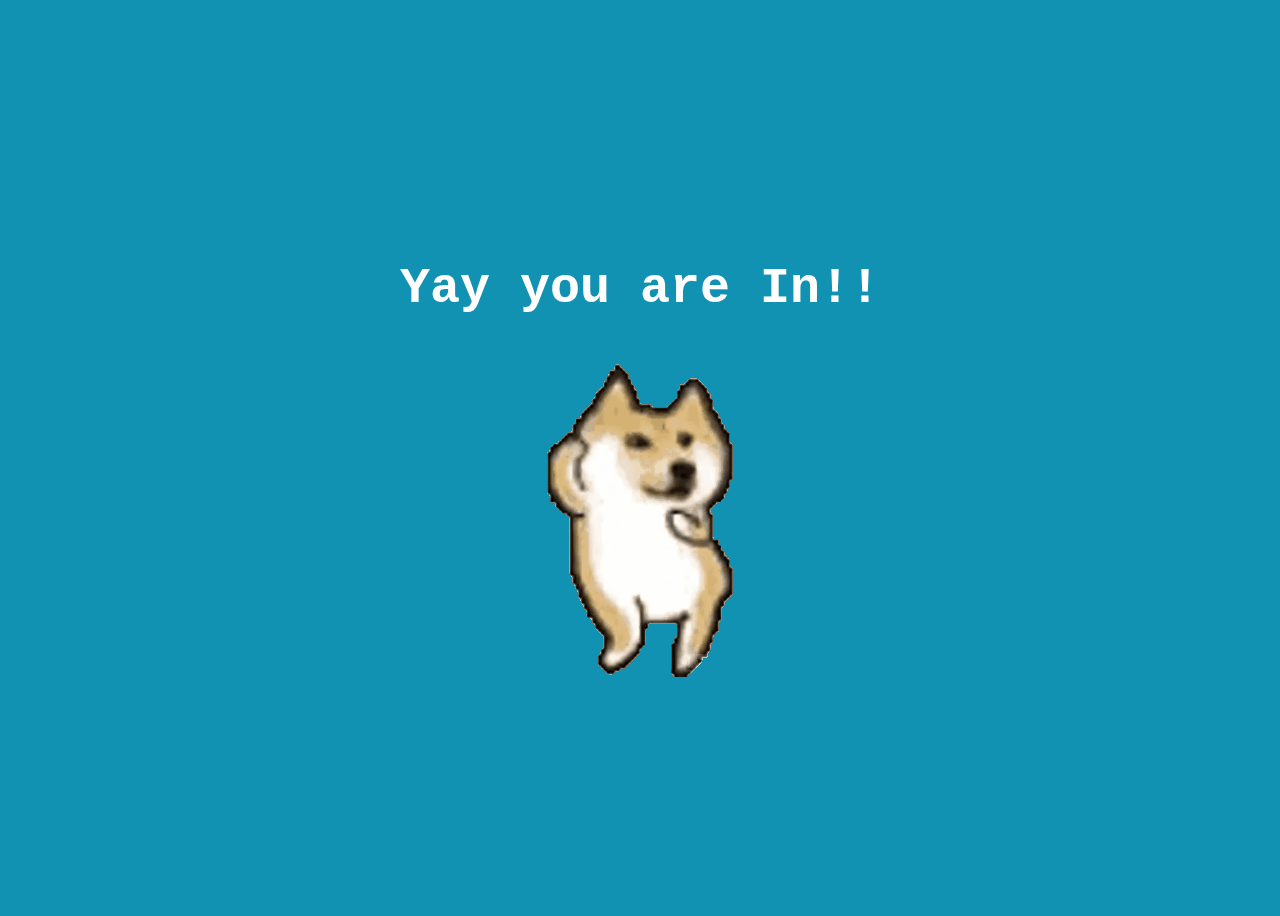
==== yes.html @ 3fd23afc "first commit" ====
<!DOCTYPE html>
<html lang="en">
    <head>
        <link rel="stylesheet" href="./yes_style.css">
        
    </head> 
    <body>
        <div class="container">
            <div >
                <h1 class = "header_text">Yay you are In!!</h1>
            </div>
            <div class="gif_container">
                <img src="Doge dancing.gif" alt="Cute animated illustration">
            </div>
        </div>
       
    </body> 
</html>
---- yes_style.css ----
body {
    display: flex;
    justify-content: center;
    align-items: center;
    height: 100vh;
    background-color: rgb(17, 146, 179);
}

.header_text {
    font-family: monospace;
    font-size: 50px;
    font-weight: bold;
    color: white;
    text-align: center;
    margin-top: 20px;
    margin-bottom: 0px;
}

.gif_container {
    display: flex;
    justify-content: center;
    align-items: center;
    background-color: transparent;
}
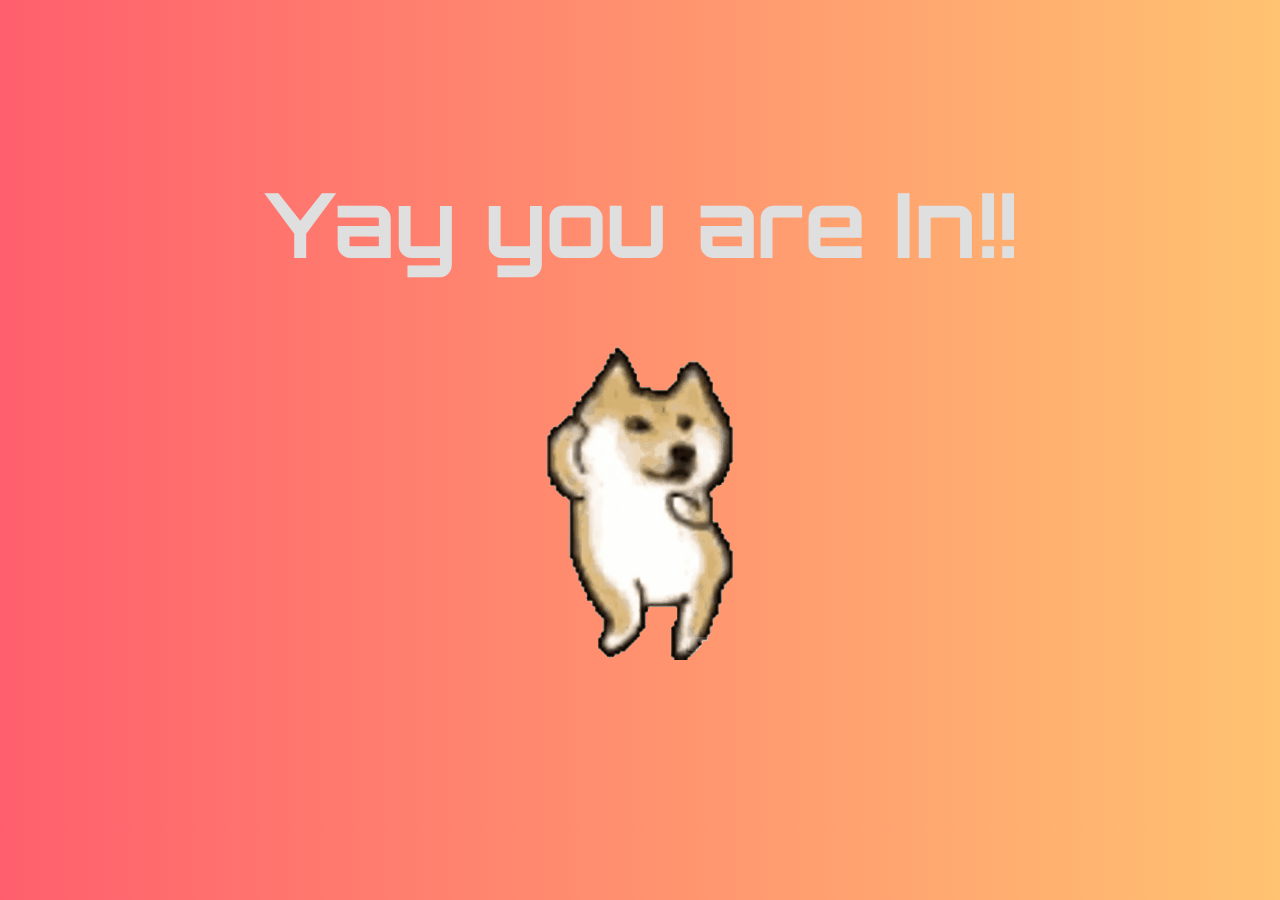
==== commit 508619a9: "4th commit" ====
--- a/yes.html
+++ b/yes.html
@@ -1,6 +1,7 @@
 <!DOCTYPE html>
 <html lang="en">
-    <head>
+        <title>HACK-IT 25</title>
+        <link rel="icon" href="icon.png" type="image/x-icon">
         <link rel="stylesheet" href="./yes_style.css">
         
     </head> 
--- a/yes_style.css
+++ b/yes_style.css
@@ -1,24 +1,31 @@
+@import url('https://fonts.googleapis.com/css2?family=Orbitron:wght@400;700&display=swap');
+
+.font-orbitron {
+  font-family: 'Orbitron', sans-serif;
+}
+
 body {
-    display: flex;
-    justify-content: center;
-    align-items: center;
-    height: 100vh;
-    background-color: rgb(17, 146, 179);
+  display: flex;
+  justify-content: center;
+  align-items: center;
+  height: 90vh;
+  background: linear-gradient(to right, #ff5f6d, #ffc371); /* Vibrant gradient */
 }
 
 .header_text {
-    font-family: monospace;
-    font-size: 50px;
-    font-weight: bold;
-    color: white;
-    text-align: center;
-    margin-top: 20px;
-    margin-bottom: 0px;
+  font-family: orbitron;
+  font-size: 90px;
+  font-weight: bold;
+  color: rgb(223, 223, 223);
+  text-align: center;
+  margin-top: 20px;
+  margin-bottom: 0px;
 }
 
 .gif_container {
-    display: flex;
-    justify-content: center;
-    align-items: center;
-    background-color: transparent;
+  display: flex;
+  justify-content: center;
+  align-items: center;
+  padding: 20px; /* Optional padding for spacing */
+  border-radius: 10px; /* Optional rounded corners */
 }
